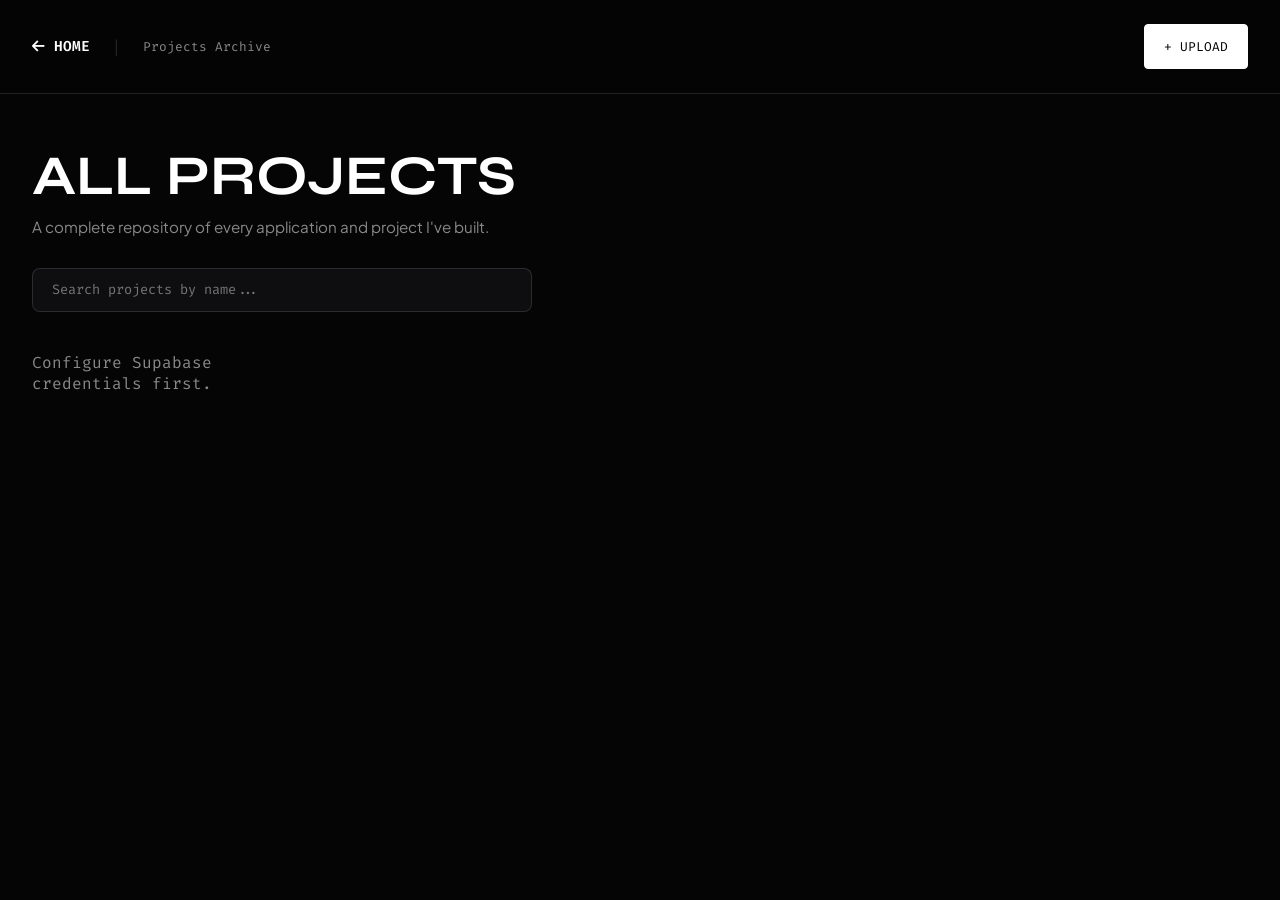
==== projects.html @ e2268939 "Fix Supabase initialization condition" ====
<!DOCTYPE html>
<html lang="en">

<head>
  <meta charset="UTF-8" />
  <meta http-equiv="Cache-Control" content="no-cache, no-store, must-revalidate" />
  <meta http-equiv="Pragma" content="no-cache" />
  <meta http-equiv="Expires" content="0" />
  <meta name="viewport" content="width=device-width, initial-scale=1.0" />
  <title>Projects Archive — Vedant Dhake</title>

  <link rel="preconnect" href="https://fonts.googleapis.com">
  <link rel="preconnect" href="https://fonts.gstatic.com" crossorigin>
  <link
    href="https://fonts.googleapis.com/css2?family=Fira+Code:wght@400;600&family=Plus+Jakarta+Sans:wght@300;400;500;700&family=Syne:wght@700;800&display=swap"
    rel="stylesheet">
  <link rel="stylesheet" href="https://cdnjs.cloudflare.com/ajax/libs/font-awesome/6.4.0/css/all.min.css" />

  <script src="https://cdn.jsdelivr.net/npm/@supabase/supabase-js@2"></script>

  <style>
    :root {
      --bg: #050505;
      --surface: #0e0e10;
      --surface-border: rgba(255, 255, 255, 0.12);
      --text: #ffffff;
      --text-muted: #888888;
      --font-display: 'Syne', sans-serif;
      --font-body: 'Plus Jakarta Sans', sans-serif;
      --font-mono: 'Fira Code', monospace;
    }

    * {
      margin: 0;
      padding: 0;
      box-sizing: border-box;
    }

    body {
      background: var(--bg);
      color: var(--text);
      font-family: var(--font-body);
    }

    header {
      padding: 1.5rem 2rem;
      display: flex;
      justify-content: space-between;
      align-items: center;
      border-bottom: 1px solid var(--surface-border);
      background: rgba(5, 5, 5, 0.9);
      backdrop-filter: blur(10px);
      position: sticky;
      top: 0;
      z-index: 100;
    }

    .logo {
      font-family: var(--font-mono);
      text-decoration: none;
      color: #fff;
      font-weight: 600;
      text-transform: uppercase;
      font-size: 0.9rem;
    }

    .projects-container {
      max-width: 1400px;
      margin: 0 auto;
      padding: 3rem 2rem;
    }

    .title-bar {
      margin-bottom: 2rem;
    }

    .title-bar h1 {
      font-family: var(--font-display);
      font-size: clamp(2rem, 5vw, 3.5rem);
      text-transform: uppercase;
      margin-bottom: 0.5rem;
    }

    .search-box {
      width: 100%;
      max-width: 500px;
      position: relative;
      margin-bottom: 2.5rem;
    }

    .search-box input {
      width: 100%;
      padding: 0.8rem 1.2rem;
      background: var(--surface);
      border: 1px solid var(--surface-border);
      border-radius: 8px;
      color: #fff;
      font-family: var(--font-mono);
      font-size: 0.85rem;
    }

    .search-box input:focus {
      outline: none;
      border-color: #fff;
    }

    .projects-grid {
      display: grid;
      grid-template-columns: repeat(auto-fill, minmax(280px, 1fr));
      gap: 1.5rem;
    }

    .project-card {
      background: var(--surface);
      border: 1px solid var(--surface-border);
      border-radius: 12px;
      padding: 1.8rem;
      display: flex;
      flex-direction: column;
      justify-content: space-between;
      min-height: 260px;
    }

    .project-title {
      font-family: var(--font-display);
      font-size: 1.4rem;
      margin-bottom: 0.8rem;
      text-transform: uppercase;
    }

    .project-desc {
      color: var(--text-muted);
      font-size: 0.9rem;
      line-height: 1.5;
      margin-bottom: 1.5rem;
    }

    .btn {
      padding: 0.8rem 1.2rem;
      font-family: var(--font-mono);
      font-size: 0.8rem;
      text-transform: uppercase;
      border-radius: 4px;
      cursor: pointer;
      text-decoration: none;
      display: inline-block;
      background: transparent;
      color: #fff;
      border: 1px solid var(--surface-border);
    }

    .btn-white {
      background: #fff;
      color: #000;
      border-color: #fff;
    }

    .modal-overlay {
      position: fixed;
      top: 0;
      left: 0;
      width: 100vw;
      height: 100vh;
      background: rgba(0, 0, 0, 0.9);
      backdrop-filter: blur(10px);
      display: none;
      justify-content: center;
      align-items: center;
      z-index: 5000;
      padding: 1rem;
    }

    .modal-box {
      background: #0a0a0c;
      border: 1px solid var(--surface-border);
      border-radius: 12px;
      width: 100%;
      max-width: 750px;
      padding: 1.8rem;
      position: relative;
      max-height: 90vh;
      overflow-y: auto;
    }

    .modal-close {
      position: absolute;
      top: 1rem;
      right: 1rem;
      background: none;
      border: none;
      color: var(--text-muted);
      font-size: 1.5rem;
      cursor: pointer;
    }

    .form-group {
      margin-bottom: 1rem;
    }

    .form-group label {
      display: block;
      font-family: var(--font-mono);
      font-size: 0.75rem;
      color: var(--text-muted);
      margin-bottom: 0.4rem;
      text-transform: uppercase;
    }

    .form-group input,
    .form-group textarea {
      width: 100%;
      padding: 0.8rem;
      background: var(--surface);
      border: 1px solid var(--surface-border);
      border-radius: 6px;
      color: #fff;
      font-family: var(--font-mono);
      font-size: 0.85rem;
    }

    @media (max-width: 768px) {
      header {
        flex-direction: column;
        gap: 1rem;
        align-items: flex-start;
      }
    }
  </style>
</head>

<body>

  <header>
    <div style="display: flex; align-items: center; gap: 1.5rem;">
      <a href="index.html" class="logo"><i class="fa-solid fa-arrow-left"></i> Home</a>
      <span style="color: var(--surface-border);">|</span>
      <span style="font-family: var(--font-mono); font-size: 0.8rem; color: var(--text-muted);">Projects Archive</span>
    </div>
    <button class="btn btn-white" onclick="openUploadModal()">+ Upload</button>
  </header>

  <main class="projects-container">
    <div class="title-bar">
      <h1>All Projects</h1>
      <p style="color: var(--text-muted); font-size: 0.95rem;">A complete repository of every application and project
        I've built.</p>
    </div>

    <div class="search-box">
      <input type="text" id="searchInput" placeholder="Search projects by name..." oninput="filterProjects()" />
    </div>

    <div class="projects-grid" id="projectsContainer"></div>
  </main>

  <div class="modal-overlay" id="uploadModal">
    <div class="modal-box">
      <button class="modal-close" onclick="closeModal('uploadModal')">&times;</button>
      <h3 style="font-family:var(--font-display); font-size:1.5rem; margin-bottom:1.2rem;">UPLOAD PROJECT</h3>
      <form onsubmit="handleUpload(event)">
        <div class="form-group"><label>Project Title</label><input type="text" id="pTitle" required
            placeholder="e.g. Portfolio v1" /></div>
        <div class="form-group"><label>Description</label><textarea id="pDesc" rows="3" required
            placeholder="Brief detail about what you built..."></textarea></div>
        <div class="form-group"><label>Upload Screenshot / Image File</label><input type="file" id="pImageFile"
            accept="image/*" required style="padding:0.6rem;" /></div>
        <div class="form-group"><label>Code Snippet</label><textarea id="pCode" rows="4" required
            placeholder="// Paste your project code here"></textarea></div>
        <button type="submit" class="btn btn-white" style="width:100%; justify-content:center;">Save to
          Portfolio</button>
      </form>
    </div>
  </div>

  <div class="modal-overlay" id="viewModal">
    <div class="modal-box">
      <button class="modal-close" onclick="closeModal('viewModal')">&times;</button>
      <h3 id="viewTitle" style="font-family:var(--font-display); font-size:1.5rem; margin-bottom:1.2rem;">PROJECT
        DETAILS</h3>

      <div style="display:flex; gap:0.8rem; border-bottom:1px solid var(--surface-border); margin-bottom:1.2rem;">
        <button class="btn" id="tabOutput" onclick="switchModalTab('output')">Project Preview</button>
        <button class="btn" id="tabCode" onclick="switchModalTab('code')">Source Code</button>
      </div>

      <div id="modalOutputContent">
        <div
          style="width:100%; max-height:400px; border:1px solid var(--surface-border); border-radius:8px; overflow:hidden; background:#000; display:flex; justify-content:center; align-items:center;">
          <img id="projectPreviewImage" src="" alt="Project Screenshot"
            style="width:100%; height:100%; object-fit:contain; max-height:400px;" />
        </div>
      </div>

      <div id="modalCodeContent" style="display:none;">
        <div
          style="background:#000; padding:1rem; border-radius:8px; font-family:var(--font-mono); color:#00ff66; white-space:pre-wrap; max-height:300px; overflow-y:auto; font-size:0.8rem;"
          id="terminalCodeSnippet"></div>
      </div>
    </div>
  </div>

  <script>
    const SUPABASE_URL = 'https://pcscuwbjndjclknskohi.supabase.co';
    const SUPABASE_ANON_KEY = 'eyJhbGciOiJIUzI1NiIsInR5cCI6IkpXVCJ9.eyJpc3MiOiJzdXBhYmFzZSIsInJlZiI6InBjc2N1d2JqbmRqY2xrbnNrb2hpIiwicm9sZSI6ImFub24iLCJpYXQiOjE3ODU0MDE4MDQsImV4cCI6MjEwMDk3NzgwNH0.3ubU4CAxiTkG9GzG_BWgW7Wbth0ZPBpmaDpO5r-rDrY';
    const ADMIN_PASSWORD = "DISHAVEDANT";

    let dbClient = null;
    if (typeof supabase !== 'undefined' && SUPABASE_URL !== '') {
      dbClient = supabase.createClient(SUPABASE_URL, SUPABASE_ANON_KEY);
    }

    window.currentProjects = [];

    document.addEventListener('DOMContentLoaded', fetchProjectsFromDatabase);

    async function fetchProjectsFromDatabase() {
      const container = document.getElementById('projectsContainer');
      if (!dbClient) {
        container.innerHTML = '<p style="color:var(--text-muted); font-family:var(--font-mono);">Configure Supabase credentials first.</p>';
        return;
      }

      const { data: projects, error } = await dbClient.from('projects').select('*').order('created_at', { ascending: false });

      if (error) {
        container.innerHTML = '<p style="color:red; font-family:var(--font-mono);">Failed to fetch projects.</p>';
        return;
      }

      window.currentProjects = projects || [];
      renderProjectsList(window.currentProjects);
    }

    function renderProjectsList(projects) {
      const container = document.getElementById('projectsContainer');
      container.innerHTML = '';

      if (projects.length === 0) {
        container.innerHTML = '<p style="color:var(--text-muted); font-family:var(--font-mono);">No matching projects found.</p>';
        return;
      }

      projects.forEach((p, index) => {
        const card = document.createElement('div');
        card.className = 'project-card';
        card.innerHTML = `
          <div>
            <div class="project-title">${p.title}</div>
            <div class="project-desc">${p.description}</div>
          </div>
          <button class="btn" onclick="openProjectByIndex(${index})">View Project</button>
        `;
        container.appendChild(card);
      });
    }

    function filterProjects() {
      const query = document.getElementById('searchInput').value.toLowerCase();
      const filtered = window.currentProjects.filter(p => p.title.toLowerCase().includes(query) || p.description.toLowerCase().includes(query));
      renderProjectsList(filtered);
    }

    function openProjectByIndex(index) {
      const project = window.currentProjects[index];
      if (!project) return;

      document.getElementById('viewTitle').innerText = project.title;
      document.getElementById('projectPreviewImage').src = project.image_url || project.demo_url || '';
      document.getElementById('terminalCodeSnippet').innerText = project.code_snippet || '// No code provided';

      switchModalTab('output');
      document.getElementById('viewModal').style.display = 'flex';
    }

    function openUploadModal() {
      const userPass = prompt("Enter Admin Password to Upload Projects:");
      if (userPass === ADMIN_PASSWORD) {
        document.getElementById('uploadModal').style.display = 'flex';
      } else if (userPass !== null) {
        alert("Unauthorized access! Incorrect password.");
      }
    }

    async function handleUpload(e) {
      e.preventDefault();
      if (!dbClient) return alert('Configure Supabase credentials first!');

      const title = document.getElementById('pTitle').value;
      const description = document.getElementById('pDesc').value;
      const fileInput = document.getElementById('pImageFile');
      const code_snippet = document.getElementById('pCode').value;

      if (!fileInput.files || fileInput.files.length === 0) return alert('Select an image file!');

      const file = fileInput.files[0];
      const fileName = `${Date.now()}-${file.name.replace(/\s+/g, '-')}`;

      try {
        const { error: uploadError } = await dbClient.storage.from('project-screenshots').upload(fileName, file);
        if (uploadError) return alert('Image upload failed: ' + uploadError.message);

        const { data: urlData } = dbClient.storage.from('project-screenshots').getPublicUrl(fileName);
        const imageUrl = urlData.publicUrl;

        const { error: dbError } = await dbClient.from('projects').insert([{ title, description, image_url: imageUrl, demo_url: imageUrl, code_snippet }]);

        if (dbError) {
          alert('Database error: ' + dbError.message);
        } else {
          alert('Project uploaded successfully!');
          closeModal('uploadModal');
          document.querySelector('#uploadModal form').reset();
          fetchProjectsFromDatabase();
        }
      } catch (err) {
        alert('Upload failed.');
      }
    }

    function closeModal(id) { document.getElementById(id).style.display = 'none'; }

    function switchModalTab(tab) {
      if (tab === 'output') {
        document.getElementById('modalOutputContent').style.display = 'block';
        document.getElementById('modalCodeContent').style.display = 'none';
      } else {
        document.getElementById('modalOutputContent').style.display = 'none';
        document.getElementById('modalCodeContent').style.display = 'block';
      }
    }
  </script>
</body>

</html>
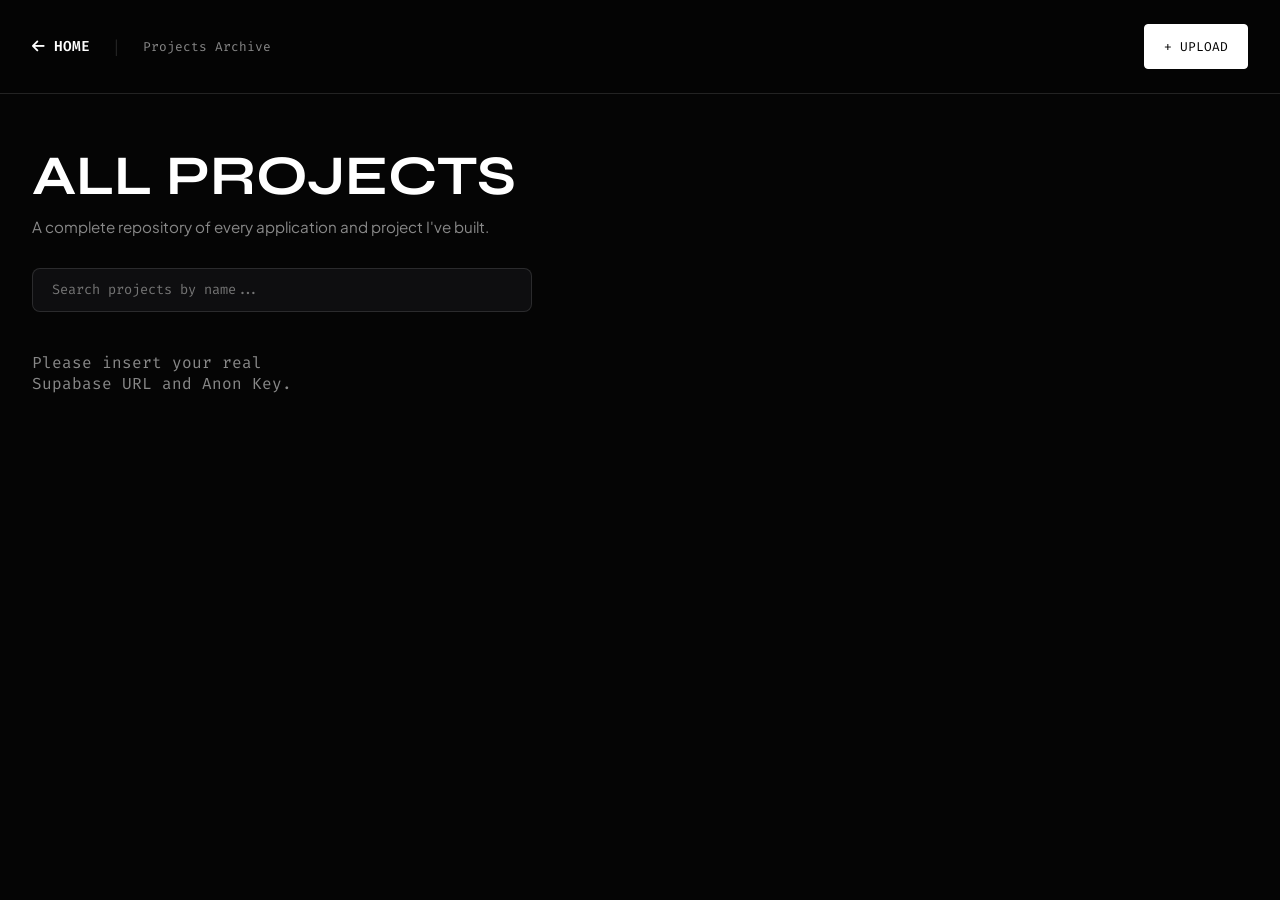
==== commit 31330aa2: "Fix mobile Supabase fetch headers and network retry" ====
--- a/projects.html
+++ b/projects.html
@@ -300,13 +300,22 @@
   </div>
 
   <script>
+    // SUPABASE CONFIGURATION
     const SUPABASE_URL = 'https://pcscuwbjndjclknskohi.supabase.co';
     const SUPABASE_ANON_KEY = 'eyJhbGciOiJIUzI1NiIsInR5cCI6IkpXVCJ9.eyJpc3MiOiJzdXBhYmFzZSIsInJlZiI6InBjc2N1d2JqbmRqY2xrbnNrb2hpIiwicm9sZSI6ImFub24iLCJpYXQiOjE3ODU0MDE4MDQsImV4cCI6MjEwMDk3NzgwNH0.3ubU4CAxiTkG9GzG_BWgW7Wbth0ZPBpmaDpO5r-rDrY';
     const ADMIN_PASSWORD = "DISHAVEDANT";
 
     let dbClient = null;
+
     if (typeof supabase !== 'undefined' && SUPABASE_URL !== '') {
-      dbClient = supabase.createClient(SUPABASE_URL, SUPABASE_ANON_KEY);
+      dbClient = supabase.createClient(SUPABASE_URL, SUPABASE_ANON_KEY, {
+        auth: { persistSession: false },
+        global: {
+          headers: {
+            'x-application-name': 'portfolio-web-app'
+          }
+        }
+      });
     }
 
     window.currentProjects = [];
@@ -315,20 +324,34 @@
 
     async function fetchProjectsFromDatabase() {
       const container = document.getElementById('projectsContainer');
+      if (!container) return;
+
       if (!dbClient) {
-        container.innerHTML = '<p style="color:var(--text-muted); font-family:var(--font-mono);">Configure Supabase credentials first.</p>';
+        container.innerHTML = '<p style="color:var(--text-muted); font-family:var(--font-mono);">Please insert your real Supabase URL and Anon Key.</p>';
         return;
       }
 
-      const { data: projects, error } = await dbClient.from('projects').select('*').order('created_at', { ascending: false });
-
-      if (error) {
-        container.innerHTML = '<p style="color:red; font-family:var(--font-mono);">Failed to fetch projects.</p>';
-        return;
-      }
-
-      window.currentProjects = projects || [];
-      renderProjectsList(window.currentProjects);
+      container.innerHTML = '<p style="color:var(--text-muted); font-family:var(--font-mono);">Loading projects...</p>';
+
+      try {
+        const { data: projects, error } = await dbClient
+          .from('projects')
+          .select('*')
+          .order('created_at', { ascending: false });
+
+        if (error) {
+          console.error("Supabase Error:", error);
+          container.innerHTML = `<p style="color:#ff4444; font-family:var(--font-mono);">Database Error: ${error.message}</p>`;
+          return;
+        }
+
+        window.currentProjects = projects || [];
+        renderProjectsList(window.currentProjects);
+
+      } catch (err) {
+        console.error("Network Catch Error:", err);
+        container.innerHTML = '<p style="color:#ff4444; font-family:var(--font-mono);">Mobile Network Error. Please refresh or turn off Data Saver/Private DNS.</p>';
+      }
     }
 
     function renderProjectsList(projects) {
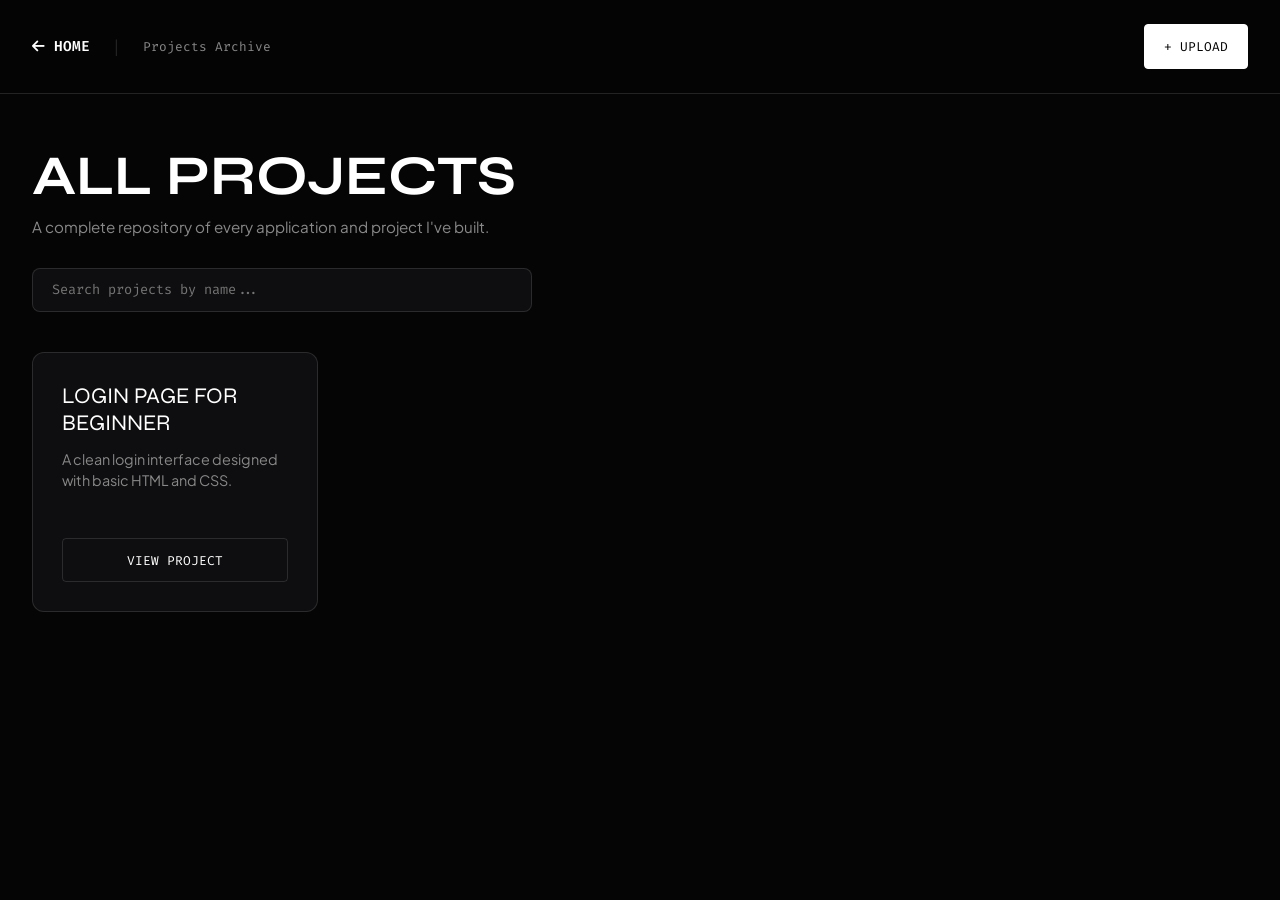
==== commit 4ac92761: "fix some issue of Supabase database" ====
--- a/projects.html
+++ b/projects.html
@@ -326,31 +326,30 @@
       const container = document.getElementById('projectsContainer');
       if (!container) return;
 
-      if (!dbClient) {
-        container.innerHTML = '<p style="color:var(--text-muted); font-family:var(--font-mono);">Please insert your real Supabase URL and Anon Key.</p>';
-        return;
-      }
-
-      container.innerHTML = '<p style="color:var(--text-muted); font-family:var(--font-mono);">Loading projects...</p>';
-
       try {
+        // 1. Try fetching from live Supabase DB
         const { data: projects, error } = await dbClient
           .from('projects')
           .select('*')
           .order('created_at', { ascending: false });
 
-        if (error) {
-          console.error("Supabase Error:", error);
-          container.innerHTML = `<p style="color:#ff4444; font-family:var(--font-mono);">Database Error: ${error.message}</p>`;
+        if (!error && projects && projects.length > 0) {
+          window.currentProjects = projects;
+          renderProjectsList(window.currentProjects);
           return;
         }
-
-        window.currentProjects = projects || [];
+      } catch (err) {
+        console.log("Supabase direct connection blocked on mobile, switching to local backup JSON...");
+      }
+
+      // 2. FALLBACK: Fetch from local GitHub Pages JSON (100% reliable on mobile)
+      try {
+        const res = await fetch('projects.json');
+        const localProjects = await res.json();
+        window.currentProjects = localProjects;
         renderProjectsList(window.currentProjects);
-
-      } catch (err) {
-        console.error("Network Catch Error:", err);
-        container.innerHTML = '<p style="color:#ff4444; font-family:var(--font-mono);">Mobile Network Error. Please refresh or turn off Data Saver/Private DNS.</p>';
+      } catch (jsonErr) {
+        container.innerHTML = '<p style="color:#ff4444;">Failed to load projects.</p>';
       }
     }
 
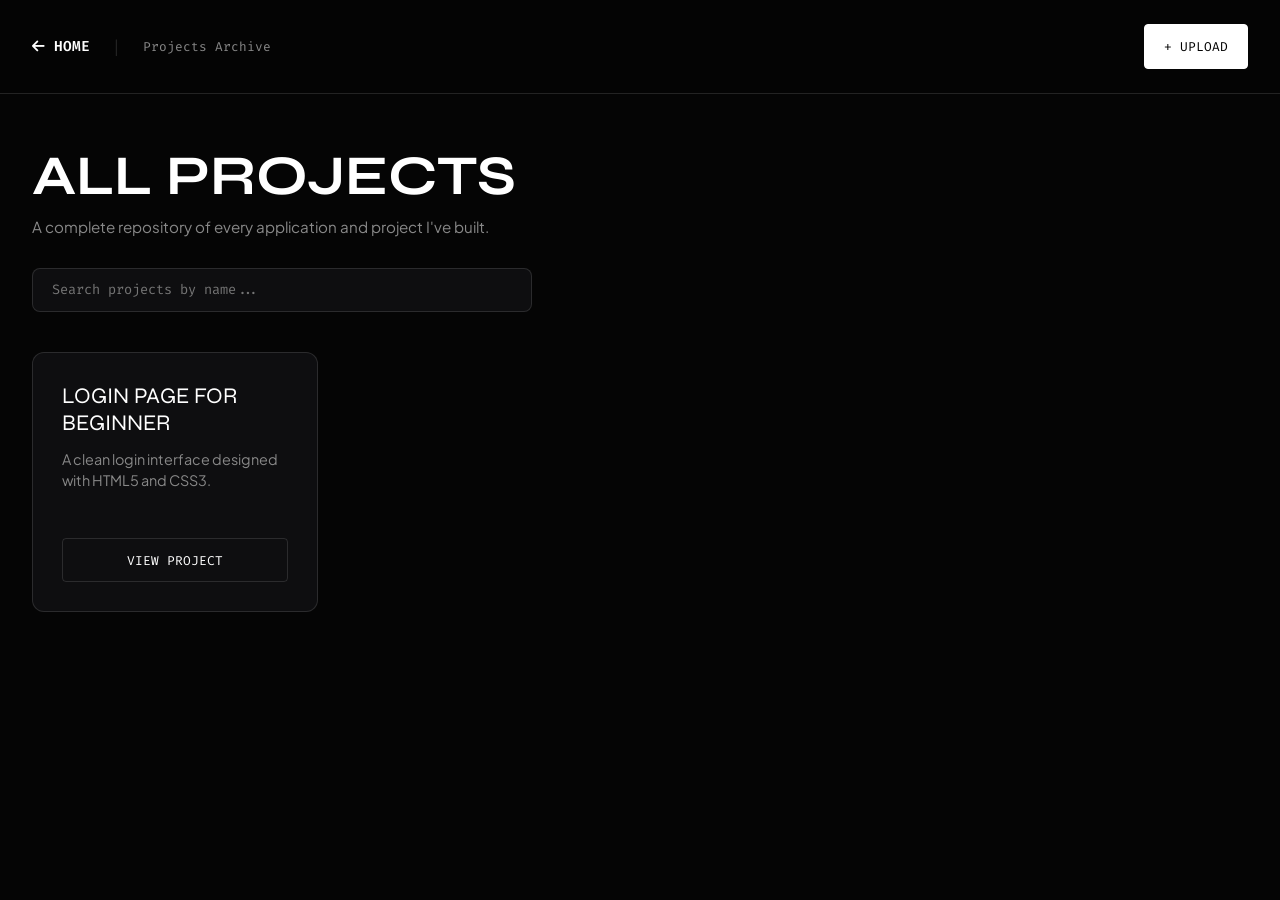
==== commit 16b7f84b: "Add smart mobile fallback system" ====
--- a/projects.html
+++ b/projects.html
@@ -8,7 +8,7 @@
   <meta http-equiv="Expires" content="0" />
   <meta name="viewport" content="width=device-width, initial-scale=1.0" />
   <title>Projects Archive — Vedant Dhake</title>
-
+  <script src="projects-data.js"></script>
   <link rel="preconnect" href="https://fonts.googleapis.com">
   <link rel="preconnect" href="https://fonts.gstatic.com" crossorigin>
   <link
@@ -326,30 +326,32 @@
       const container = document.getElementById('projectsContainer');
       if (!container) return;
 
-      try {
-        // 1. Try fetching from live Supabase DB
-        const { data: projects, error } = await dbClient
-          .from('projects')
-          .select('*')
-          .order('created_at', { ascending: false });
-
-        if (!error && projects && projects.length > 0) {
-          window.currentProjects = projects;
-          renderProjectsList(window.currentProjects);
-          return;
+      container.innerHTML = '<p style="color:var(--text-muted); font-family:var(--font-mono);">Loading projects...</p>';
+
+      // 1. TRY SUPABASE FIRST (Works on PC)
+      if (dbClient) {
+        try {
+          const { data: projects, error } = await dbClient
+            .from('projects')
+            .select('*')
+            .order('created_at', { ascending: false });
+
+          if (!error && projects && projects.length > 0) {
+            window.currentProjects = projects;
+            renderProjectsList(window.currentProjects);
+            return; // Successfully loaded from Supabase!
+          }
+        } catch (err) {
+          console.log("Mobile carrier blocked Supabase API. Switching to automatic local backup...");
         }
-      } catch (err) {
-        console.log("Supabase direct connection blocked on mobile, switching to local backup JSON...");
-      }
-
-      // 2. FALLBACK: Fetch from local GitHub Pages JSON (100% reliable on mobile)
-      try {
-        const res = await fetch('projects.json');
-        const localProjects = await res.json();
-        window.currentProjects = localProjects;
+      }
+
+      // 2. AUTOMATIC FALLBACK FOR MOBILE (Loads local backup with ZERO network errors)
+      if (window.localProjectsBackup && window.localProjectsBackup.length > 0) {
+        window.currentProjects = window.localProjectsBackup;
         renderProjectsList(window.currentProjects);
-      } catch (jsonErr) {
-        container.innerHTML = '<p style="color:#ff4444;">Failed to load projects.</p>';
+      } else {
+        container.innerHTML = '<p style="color:var(--text-muted); font-family:var(--font-mono);">No projects available.</p>';
       }
     }
 
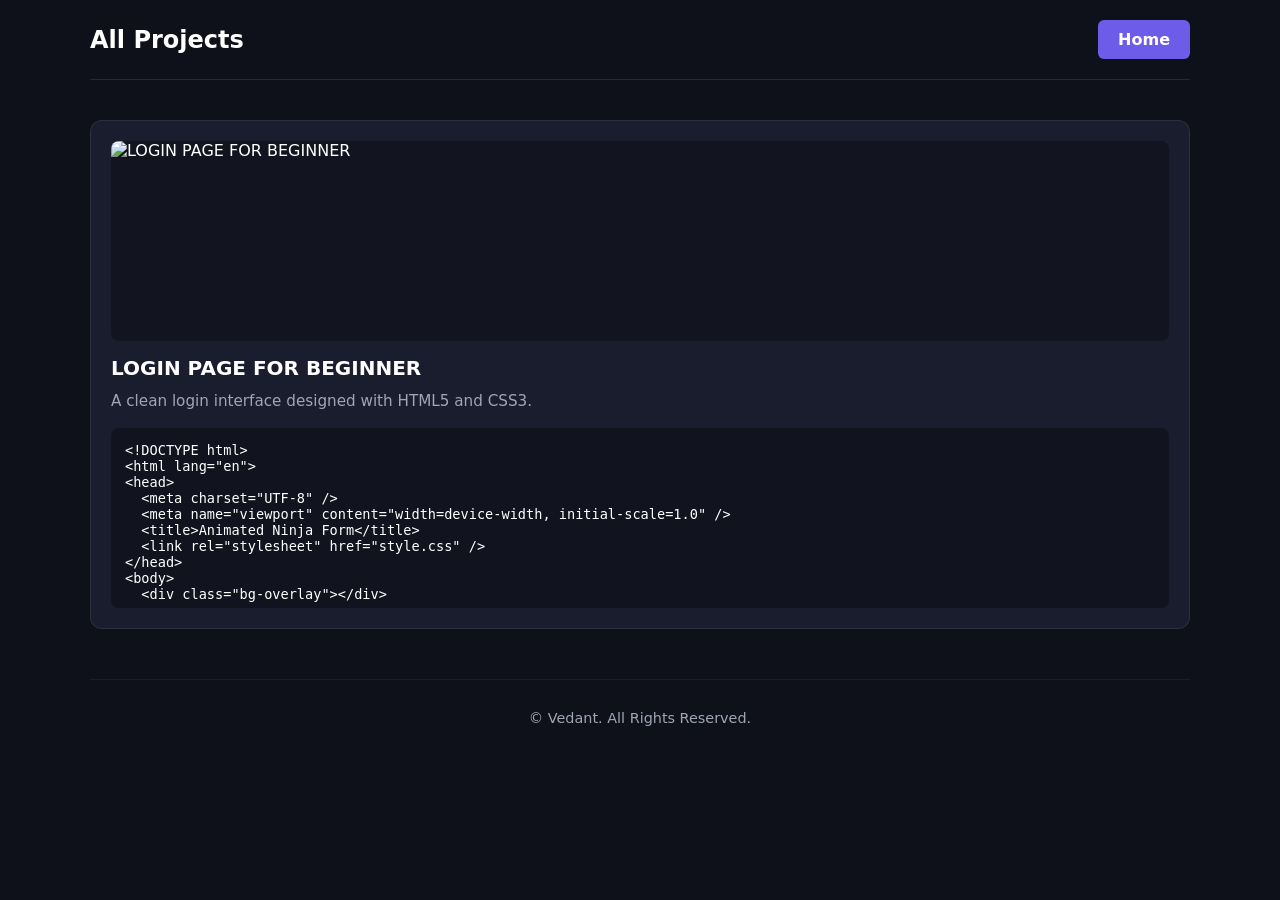
==== commit 41694f25: "major update in code" ====
--- a/projects.html
+++ b/projects.html
@@ -3,227 +3,120 @@
 
 <head>
   <meta charset="UTF-8" />
-  <meta http-equiv="Cache-Control" content="no-cache, no-store, must-revalidate" />
-  <meta http-equiv="Pragma" content="no-cache" />
-  <meta http-equiv="Expires" content="0" />
   <meta name="viewport" content="width=device-width, initial-scale=1.0" />
-  <title>Projects Archive — Vedant Dhake</title>
+  <title>Vedant | All Projects</title>
+
+  <script src="https://cdn.jsdelivr.net/npm/@supabase/supabase-js@2"></script>
+
   <script src="projects-data.js"></script>
-  <link rel="preconnect" href="https://fonts.googleapis.com">
-  <link rel="preconnect" href="https://fonts.gstatic.com" crossorigin>
-  <link
-    href="https://fonts.googleapis.com/css2?family=Fira+Code:wght@400;600&family=Plus+Jakarta+Sans:wght@300;400;500;700&family=Syne:wght@700;800&display=swap"
-    rel="stylesheet">
-  <link rel="stylesheet" href="https://cdnjs.cloudflare.com/ajax/libs/font-awesome/6.4.0/css/all.min.css" />
-
-  <script src="https://cdn.jsdelivr.net/npm/@supabase/supabase-js@2"></script>
 
   <style>
     :root {
-      --bg: #050505;
-      --surface: #0e0e10;
-      --surface-border: rgba(255, 255, 255, 0.12);
+      --bg-color: #0f111a;
+      --card-bg: #1a1d2d;
+      --accent: #6c5ce7;
       --text: #ffffff;
-      --text-muted: #888888;
-      --font-display: 'Syne', sans-serif;
-      --font-body: 'Plus Jakarta Sans', sans-serif;
+      --text-muted: #a0a5b5;
       --font-mono: 'Fira Code', monospace;
     }
 
     * {
+      box-sizing: border-box;
       margin: 0;
       padding: 0;
-      box-sizing: border-box;
     }
 
     body {
-      background: var(--bg);
+      background-color: var(--bg-color);
       color: var(--text);
-      font-family: var(--font-body);
+      font-family: system-ui, -apple-system, sans-serif;
+      padding: 20px;
+      user-select: none;
     }
 
     header {
-      padding: 1.5rem 2rem;
       display: flex;
       justify-content: space-between;
       align-items: center;
-      border-bottom: 1px solid var(--surface-border);
-      background: rgba(5, 5, 5, 0.9);
-      backdrop-filter: blur(10px);
-      position: sticky;
-      top: 0;
-      z-index: 100;
-    }
-
-    .logo {
-      font-family: var(--font-mono);
+      max-width: 1100px;
+      margin: 0 auto 40px auto;
+      border-bottom: 1px solid rgba(255, 255, 255, 0.1);
+      padding-bottom: 20px;
+    }
+
+    .brand-title {
+      font-size: 1.5rem;
+      font-weight: 700;
+    }
+
+    .btn {
+      background: var(--accent);
+      color: #fff;
+      border: none;
+      padding: 10px 20px;
+      border-radius: 6px;
+      cursor: pointer;
       text-decoration: none;
-      color: #fff;
       font-weight: 600;
-      text-transform: uppercase;
-      font-size: 0.9rem;
-    }
-
-    .projects-container {
-      max-width: 1400px;
-      margin: 0 auto;
-      padding: 3rem 2rem;
-    }
-
-    .title-bar {
-      margin-bottom: 2rem;
-    }
-
-    .title-bar h1 {
-      font-family: var(--font-display);
-      font-size: clamp(2rem, 5vw, 3.5rem);
-      text-transform: uppercase;
-      margin-bottom: 0.5rem;
-    }
-
-    .search-box {
-      width: 100%;
-      max-width: 500px;
-      position: relative;
-      margin-bottom: 2.5rem;
-    }
-
-    .search-box input {
-      width: 100%;
-      padding: 0.8rem 1.2rem;
-      background: var(--surface);
-      border: 1px solid var(--surface-border);
-      border-radius: 8px;
-      color: #fff;
-      font-family: var(--font-mono);
-      font-size: 0.85rem;
-    }
-
-    .search-box input:focus {
-      outline: none;
-      border-color: #fff;
     }
 
     .projects-grid {
       display: grid;
-      grid-template-columns: repeat(auto-fill, minmax(280px, 1fr));
-      gap: 1.5rem;
+      grid-template-columns: repeat(auto-fit, minmax(320px, 1fr));
+      gap: 25px;
+      max-width: 1100px;
+      margin: 0 auto 50px auto;
     }
 
     .project-card {
-      background: var(--surface);
-      border: 1px solid var(--surface-border);
+      background: var(--card-bg);
       border-radius: 12px;
-      padding: 1.8rem;
+      padding: 20px;
+      border: 1px solid rgba(255, 255, 255, 0.08);
       display: flex;
       flex-direction: column;
-      justify-content: space-between;
-      min-height: 260px;
+    }
+
+    .project-img {
+      width: 100%;
+      height: 200px;
+      object-fit: cover;
+      border-radius: 8px;
+      margin-bottom: 15px;
+      background-color: #121420;
     }
 
     .project-title {
-      font-family: var(--font-display);
-      font-size: 1.4rem;
-      margin-bottom: 0.8rem;
-      text-transform: uppercase;
+      font-size: 1.25rem;
+      margin-bottom: 10px;
     }
 
     .project-desc {
       color: var(--text-muted);
+      font-size: 0.95rem;
+      line-height: 1.5;
+      margin-bottom: 15px;
+      flex-grow: 1;
+    }
+
+    pre {
+      background: #11131f;
+      padding: 14px;
+      border-radius: 8px;
+      overflow-x: auto;
+      font-size: 0.85rem;
+      max-height: 180px;
+      font-family: var(--font-mono);
+    }
+
+    footer {
+      text-align: center;
+      padding: 30px;
+      color: var(--text-muted);
       font-size: 0.9rem;
-      line-height: 1.5;
-      margin-bottom: 1.5rem;
-    }
-
-    .btn {
-      padding: 0.8rem 1.2rem;
-      font-family: var(--font-mono);
-      font-size: 0.8rem;
-      text-transform: uppercase;
-      border-radius: 4px;
-      cursor: pointer;
-      text-decoration: none;
-      display: inline-block;
-      background: transparent;
-      color: #fff;
-      border: 1px solid var(--surface-border);
-    }
-
-    .btn-white {
-      background: #fff;
-      color: #000;
-      border-color: #fff;
-    }
-
-    .modal-overlay {
-      position: fixed;
-      top: 0;
-      left: 0;
-      width: 100vw;
-      height: 100vh;
-      background: rgba(0, 0, 0, 0.9);
-      backdrop-filter: blur(10px);
-      display: none;
-      justify-content: center;
-      align-items: center;
-      z-index: 5000;
-      padding: 1rem;
-    }
-
-    .modal-box {
-      background: #0a0a0c;
-      border: 1px solid var(--surface-border);
-      border-radius: 12px;
-      width: 100%;
-      max-width: 750px;
-      padding: 1.8rem;
-      position: relative;
-      max-height: 90vh;
-      overflow-y: auto;
-    }
-
-    .modal-close {
-      position: absolute;
-      top: 1rem;
-      right: 1rem;
-      background: none;
-      border: none;
-      color: var(--text-muted);
-      font-size: 1.5rem;
-      cursor: pointer;
-    }
-
-    .form-group {
-      margin-bottom: 1rem;
-    }
-
-    .form-group label {
-      display: block;
-      font-family: var(--font-mono);
-      font-size: 0.75rem;
-      color: var(--text-muted);
-      margin-bottom: 0.4rem;
-      text-transform: uppercase;
-    }
-
-    .form-group input,
-    .form-group textarea {
-      width: 100%;
-      padding: 0.8rem;
-      background: var(--surface);
-      border: 1px solid var(--surface-border);
-      border-radius: 6px;
-      color: #fff;
-      font-family: var(--font-mono);
-      font-size: 0.85rem;
-    }
-
-    @media (max-width: 768px) {
-      header {
-        flex-direction: column;
-        gap: 1rem;
-        align-items: flex-start;
-      }
+      border-top: 1px solid rgba(255, 255, 255, 0.05);
+      max-width: 1100px;
+      margin: 0 auto;
     }
   </style>
 </head>
@@ -231,104 +124,36 @@
 <body>
 
   <header>
-    <div style="display: flex; align-items: center; gap: 1.5rem;">
-      <a href="index.html" class="logo"><i class="fa-solid fa-arrow-left"></i> Home</a>
-      <span style="color: var(--surface-border);">|</span>
-      <span style="font-family: var(--font-mono); font-size: 0.8rem; color: var(--text-muted);">Projects Archive</span>
+    <div class="brand-title">All Projects</div>
+    <a href="index.html" class="btn">Home</a>
+  </header>
+
+  <main>
+    <div id="projectsContainer" class="projects-grid">
+      <p style="color:var(--text-muted);">Loading projects...</p>
     </div>
-    <button class="btn btn-white" onclick="openUploadModal()">+ Upload</button>
-  </header>
-
-  <main class="projects-container">
-    <div class="title-bar">
-      <h1>All Projects</h1>
-      <p style="color: var(--text-muted); font-size: 0.95rem;">A complete repository of every application and project
-        I've built.</p>
-    </div>
-
-    <div class="search-box">
-      <input type="text" id="searchInput" placeholder="Search projects by name..." oninput="filterProjects()" />
-    </div>
-
-    <div class="projects-grid" id="projectsContainer"></div>
   </main>
 
-  <div class="modal-overlay" id="uploadModal">
-    <div class="modal-box">
-      <button class="modal-close" onclick="closeModal('uploadModal')">&times;</button>
-      <h3 style="font-family:var(--font-display); font-size:1.5rem; margin-bottom:1.2rem;">UPLOAD PROJECT</h3>
-      <form onsubmit="handleUpload(event)">
-        <div class="form-group"><label>Project Title</label><input type="text" id="pTitle" required
-            placeholder="e.g. Portfolio v1" /></div>
-        <div class="form-group"><label>Description</label><textarea id="pDesc" rows="3" required
-            placeholder="Brief detail about what you built..."></textarea></div>
-        <div class="form-group"><label>Upload Screenshot / Image File</label><input type="file" id="pImageFile"
-            accept="image/*" required style="padding:0.6rem;" /></div>
-        <div class="form-group"><label>Code Snippet</label><textarea id="pCode" rows="4" required
-            placeholder="// Paste your project code here"></textarea></div>
-        <button type="submit" class="btn btn-white" style="width:100%; justify-content:center;">Save to
-          Portfolio</button>
-      </form>
-    </div>
-  </div>
-
-  <div class="modal-overlay" id="viewModal">
-    <div class="modal-box">
-      <button class="modal-close" onclick="closeModal('viewModal')">&times;</button>
-      <h3 id="viewTitle" style="font-family:var(--font-display); font-size:1.5rem; margin-bottom:1.2rem;">PROJECT
-        DETAILS</h3>
-
-      <div style="display:flex; gap:0.8rem; border-bottom:1px solid var(--surface-border); margin-bottom:1.2rem;">
-        <button class="btn" id="tabOutput" onclick="switchModalTab('output')">Project Preview</button>
-        <button class="btn" id="tabCode" onclick="switchModalTab('code')">Source Code</button>
-      </div>
-
-      <div id="modalOutputContent">
-        <div
-          style="width:100%; max-height:400px; border:1px solid var(--surface-border); border-radius:8px; overflow:hidden; background:#000; display:flex; justify-content:center; align-items:center;">
-          <img id="projectPreviewImage" src="" alt="Project Screenshot"
-            style="width:100%; height:100%; object-fit:contain; max-height:400px;" />
-        </div>
-      </div>
-
-      <div id="modalCodeContent" style="display:none;">
-        <div
-          style="background:#000; padding:1rem; border-radius:8px; font-family:var(--font-mono); color:#00ff66; white-space:pre-wrap; max-height:300px; overflow-y:auto; font-size:0.8rem;"
-          id="terminalCodeSnippet"></div>
-      </div>
-    </div>
-  </div>
+  <footer>
+    &copy; Vedant. All Rights Reserved.
+  </footer>
 
   <script>
-    // SUPABASE CONFIGURATION
     const SUPABASE_URL = 'https://pcscuwbjndjclknskohi.supabase.co';
     const SUPABASE_ANON_KEY = 'eyJhbGciOiJIUzI1NiIsInR5cCI6IkpXVCJ9.eyJpc3MiOiJzdXBhYmFzZSIsInJlZiI6InBjc2N1d2JqbmRqY2xrbnNrb2hpIiwicm9sZSI6ImFub24iLCJpYXQiOjE3ODU0MDE4MDQsImV4cCI6MjEwMDk3NzgwNH0.3ubU4CAxiTkG9GzG_BWgW7Wbth0ZPBpmaDpO5r-rDrY';
-    const ADMIN_PASSWORD = "DISHAVEDANT";
 
     let dbClient = null;
-
     if (typeof supabase !== 'undefined' && SUPABASE_URL !== '') {
       dbClient = supabase.createClient(SUPABASE_URL, SUPABASE_ANON_KEY, {
         auth: { persistSession: false },
-        global: {
-          headers: {
-            'x-application-name': 'portfolio-web-app'
-          }
-        }
+        global: { headers: { 'x-application-name': 'portfolio-web-app' } }
       });
     }
-
-    window.currentProjects = [];
-
-    document.addEventListener('DOMContentLoaded', fetchProjectsFromDatabase);
 
     async function fetchProjectsFromDatabase() {
       const container = document.getElementById('projectsContainer');
       if (!container) return;
 
-      container.innerHTML = '<p style="color:var(--text-muted); font-family:var(--font-mono);">Loading projects...</p>';
-
-      // 1. TRY SUPABASE FIRST (Works on PC)
       if (dbClient) {
         try {
           const { data: projects, error } = await dbClient
@@ -337,21 +162,18 @@
             .order('created_at', { ascending: false });
 
           if (!error && projects && projects.length > 0) {
-            window.currentProjects = projects;
-            renderProjectsList(window.currentProjects);
-            return; // Successfully loaded from Supabase!
+            renderProjectsList(projects);
+            return;
           }
         } catch (err) {
-          console.log("Mobile carrier blocked Supabase API. Switching to automatic local backup...");
+          console.log("Mobile carrier blocked Supabase API. Utilizing local backup...");
         }
       }
 
-      // 2. AUTOMATIC FALLBACK FOR MOBILE (Loads local backup with ZERO network errors)
       if (window.localProjectsBackup && window.localProjectsBackup.length > 0) {
-        window.currentProjects = window.localProjectsBackup;
-        renderProjectsList(window.currentProjects);
+        renderProjectsList(window.localProjectsBackup);
       } else {
-        container.innerHTML = '<p style="color:var(--text-muted); font-family:var(--font-mono);">No projects available.</p>';
+        container.innerHTML = '<p style="color:var(--text-muted);">No projects available.</p>';
       }
     }
 
@@ -359,99 +181,51 @@
       const container = document.getElementById('projectsContainer');
       container.innerHTML = '';
 
-      if (projects.length === 0) {
-        container.innerHTML = '<p style="color:var(--text-muted); font-family:var(--font-mono);">No matching projects found.</p>';
-        return;
-      }
-
-      projects.forEach((p, index) => {
+      projects.forEach(project => {
         const card = document.createElement('div');
         card.className = 'project-card';
+
+        const imgUrl = project.image_url || './bg-img.jpg';
+
         card.innerHTML = `
-          <div>
-            <div class="project-title">${p.title}</div>
-            <div class="project-desc">${p.description}</div>
-          </div>
-          <button class="btn" onclick="openProjectByIndex(${index})">View Project</button>
+          <img 
+            src="${imgUrl}" 
+            alt="${project.title}" 
+            class="project-img" 
+            onerror="this.onerror=null; this.src='https://placehold.co/600x400/1e1e2e/ffffff?text=Project+Preview';" 
+          />
+          <h3 class="project-title">${project.title}</h3>
+          <p class="project-desc">${project.description || ''}</p>
+          ${project.code_snippet ? `<pre><code>${escapeHtml(project.code_snippet)}</code></pre>` : ''}
         `;
+
         container.appendChild(card);
       });
     }
 
-    function filterProjects() {
-      const query = document.getElementById('searchInput').value.toLowerCase();
-      const filtered = window.currentProjects.filter(p => p.title.toLowerCase().includes(query) || p.description.toLowerCase().includes(query));
-      renderProjectsList(filtered);
-    }
-
-    function openProjectByIndex(index) {
-      const project = window.currentProjects[index];
-      if (!project) return;
-
-      document.getElementById('viewTitle').innerText = project.title;
-      document.getElementById('projectPreviewImage').src = project.image_url || project.demo_url || '';
-      document.getElementById('terminalCodeSnippet').innerText = project.code_snippet || '// No code provided';
-
-      switchModalTab('output');
-      document.getElementById('viewModal').style.display = 'flex';
-    }
-
-    function openUploadModal() {
-      const userPass = prompt("Enter Admin Password to Upload Projects:");
-      if (userPass === ADMIN_PASSWORD) {
-        document.getElementById('uploadModal').style.display = 'flex';
-      } else if (userPass !== null) {
-        alert("Unauthorized access! Incorrect password.");
+    function escapeHtml(text) {
+      return text
+        .replace(/&/g, "&amp;")
+        .replace(/</g, "&lt;")
+        .replace(/>/g, "&gt;")
+        .replace(/"/g, "&quot;")
+        .replace(/'/g, "&#039;");
+    }
+
+    // Security Inspection Blocker
+    document.addEventListener('contextmenu', (e) => e.preventDefault());
+    document.addEventListener('keydown', (e) => {
+      if (
+        e.key === 'F12' ||
+        (e.ctrlKey && e.shiftKey && (e.key === 'I' || e.key === 'j' || e.key === 'J' || e.key === 'i')) ||
+        (e.ctrlKey && (e.key === 'u' || e.key === 'U' || e.key === 's' || e.key === 'S'))
+      ) {
+        e.preventDefault();
+        return false;
       }
-    }
-
-    async function handleUpload(e) {
-      e.preventDefault();
-      if (!dbClient) return alert('Configure Supabase credentials first!');
-
-      const title = document.getElementById('pTitle').value;
-      const description = document.getElementById('pDesc').value;
-      const fileInput = document.getElementById('pImageFile');
-      const code_snippet = document.getElementById('pCode').value;
-
-      if (!fileInput.files || fileInput.files.length === 0) return alert('Select an image file!');
-
-      const file = fileInput.files[0];
-      const fileName = `${Date.now()}-${file.name.replace(/\s+/g, '-')}`;
-
-      try {
-        const { error: uploadError } = await dbClient.storage.from('project-screenshots').upload(fileName, file);
-        if (uploadError) return alert('Image upload failed: ' + uploadError.message);
-
-        const { data: urlData } = dbClient.storage.from('project-screenshots').getPublicUrl(fileName);
-        const imageUrl = urlData.publicUrl;
-
-        const { error: dbError } = await dbClient.from('projects').insert([{ title, description, image_url: imageUrl, demo_url: imageUrl, code_snippet }]);
-
-        if (dbError) {
-          alert('Database error: ' + dbError.message);
-        } else {
-          alert('Project uploaded successfully!');
-          closeModal('uploadModal');
-          document.querySelector('#uploadModal form').reset();
-          fetchProjectsFromDatabase();
-        }
-      } catch (err) {
-        alert('Upload failed.');
-      }
-    }
-
-    function closeModal(id) { document.getElementById(id).style.display = 'none'; }
-
-    function switchModalTab(tab) {
-      if (tab === 'output') {
-        document.getElementById('modalOutputContent').style.display = 'block';
-        document.getElementById('modalCodeContent').style.display = 'none';
-      } else {
-        document.getElementById('modalOutputContent').style.display = 'none';
-        document.getElementById('modalCodeContent').style.display = 'block';
-      }
-    }
+    });
+
+    window.addEventListener('DOMContentLoaded', fetchProjectsFromDatabase);
   </script>
 </body>
 
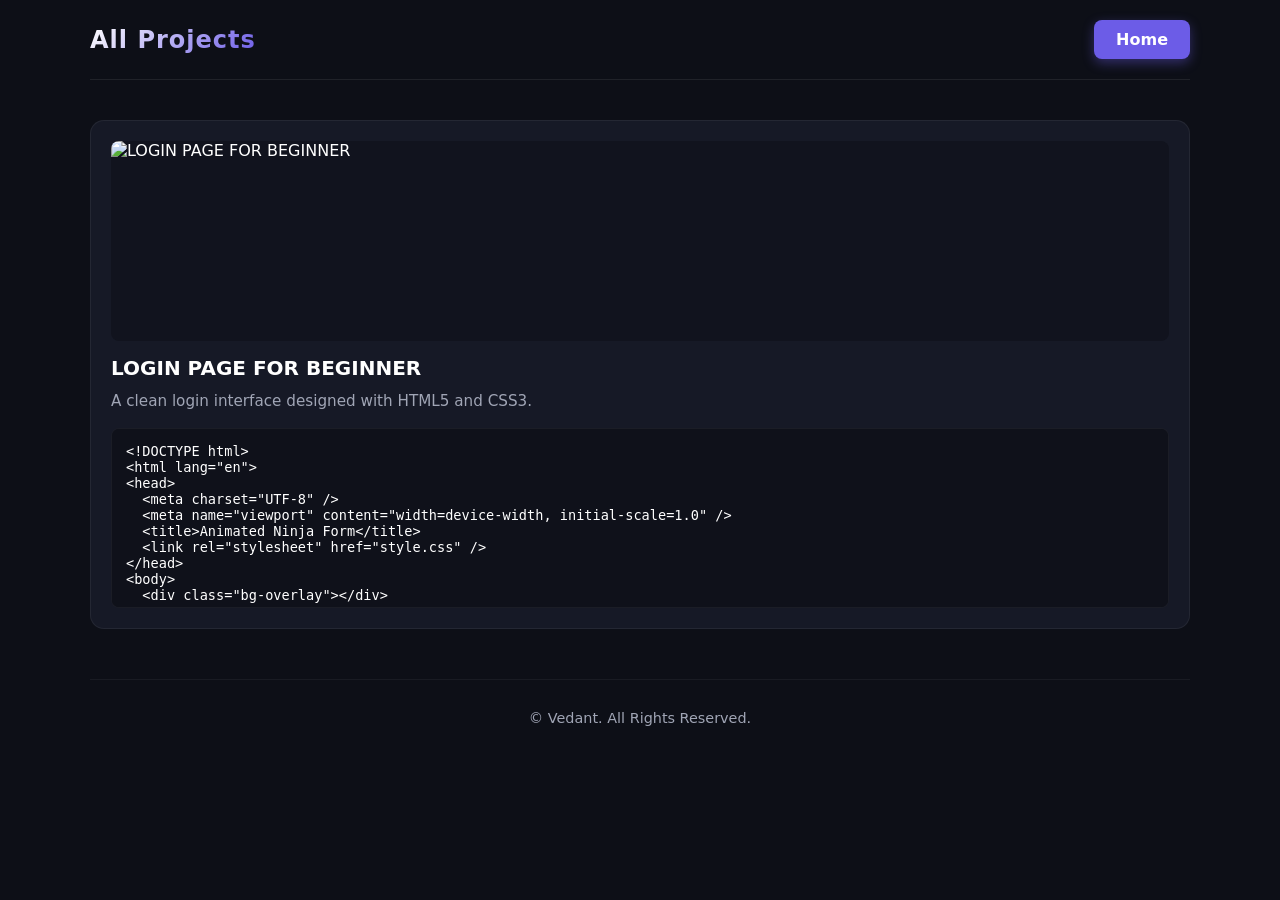
==== commit a99ecf4c: "Deploy complete animated UI with security locks and mobile fallback" ====
--- a/projects.html
+++ b/projects.html
@@ -1,20 +1,20 @@
 <!DOCTYPE html>
 <html lang="en">
-
 <head>
   <meta charset="UTF-8" />
   <meta name="viewport" content="width=device-width, initial-scale=1.0" />
   <title>Vedant | All Projects</title>
-
+  
   <script src="https://cdn.jsdelivr.net/npm/@supabase/supabase-js@2"></script>
-
+  
   <script src="projects-data.js"></script>
 
   <style>
     :root {
-      --bg-color: #0f111a;
-      --card-bg: #1a1d2d;
+      --bg-color: #0d0f17;
+      --card-bg: #161926;
       --accent: #6c5ce7;
+      --accent-glow: rgba(108, 92, 231, 0.4);
       --text: #ffffff;
       --text-muted: #a0a5b5;
       --font-mono: 'Fira Code', monospace;
@@ -32,6 +32,8 @@
       font-family: system-ui, -apple-system, sans-serif;
       padding: 20px;
       user-select: none;
+      -webkit-user-select: none;
+      -ms-user-select: none;
     }
 
     header {
@@ -40,24 +42,36 @@
       align-items: center;
       max-width: 1100px;
       margin: 0 auto 40px auto;
-      border-bottom: 1px solid rgba(255, 255, 255, 0.1);
+      border-bottom: 1px solid rgba(255,255,255,0.08);
       padding-bottom: 20px;
+      animation: fadeInDown 0.8s ease-out;
     }
 
     .brand-title {
       font-size: 1.5rem;
       font-weight: 700;
+      letter-spacing: 1px;
+      background: linear-gradient(135deg, #fff 0%, var(--accent) 100%);
+      -webkit-background-clip: text;
+      -webkit-text-fill-color: transparent;
     }
 
     .btn {
       background: var(--accent);
       color: #fff;
       border: none;
-      padding: 10px 20px;
-      border-radius: 6px;
+      padding: 10px 22px;
+      border-radius: 8px;
       cursor: pointer;
       text-decoration: none;
       font-weight: 600;
+      transition: all 0.3s cubic-bezier(0.25, 0.8, 0.25, 1);
+      box-shadow: 0 4px 12px var(--accent-glow);
+    }
+
+    .btn:hover {
+      transform: translateY(-2px);
+      box-shadow: 0 6px 18px var(--accent-glow);
     }
 
     .projects-grid {
@@ -70,11 +84,19 @@
 
     .project-card {
       background: var(--card-bg);
-      border-radius: 12px;
+      border-radius: 14px;
       padding: 20px;
-      border: 1px solid rgba(255, 255, 255, 0.08);
+      border: 1px solid rgba(255,255,255,0.06);
       display: flex;
       flex-direction: column;
+      transition: all 0.3s cubic-bezier(0.25, 0.8, 0.25, 1);
+      animation: fadeInUp 0.8s ease-out;
+    }
+
+    .project-card:hover {
+      transform: translateY(-6px);
+      border-color: var(--accent);
+      box-shadow: 0 10px 25px rgba(0, 0, 0, 0.5), 0 0 15px var(--accent-glow);
     }
 
     .project-img {
@@ -83,12 +105,18 @@
       object-fit: cover;
       border-radius: 8px;
       margin-bottom: 15px;
-      background-color: #121420;
+      background-color: #11131e;
+      transition: transform 0.3s ease;
+    }
+
+    .project-card:hover .project-img {
+      transform: scale(1.02);
     }
 
     .project-title {
       font-size: 1.25rem;
       margin-bottom: 10px;
+      color: #fff;
     }
 
     .project-desc {
@@ -100,12 +128,13 @@
     }
 
     pre {
-      background: #11131f;
+      background: #0f111a;
       padding: 14px;
       border-radius: 8px;
       overflow-x: auto;
       font-size: 0.85rem;
       max-height: 180px;
+      border: 1px solid rgba(255,255,255,0.05);
       font-family: var(--font-mono);
     }
 
@@ -114,13 +143,22 @@
       padding: 30px;
       color: var(--text-muted);
       font-size: 0.9rem;
-      border-top: 1px solid rgba(255, 255, 255, 0.05);
+      border-top: 1px solid rgba(255,255,255,0.05);
       max-width: 1100px;
       margin: 0 auto;
     }
+
+    @keyframes fadeInDown {
+      from { opacity: 0; transform: translateY(-20px); }
+      to { opacity: 1; transform: translateY(0); }
+    }
+
+    @keyframes fadeInUp {
+      from { opacity: 0; transform: translateY(20px); }
+      to { opacity: 1; transform: translateY(0); }
+    }
   </style>
 </head>
-
 <body>
 
   <header>
@@ -192,7 +230,7 @@
             src="${imgUrl}" 
             alt="${project.title}" 
             class="project-img" 
-            onerror="this.onerror=null; this.src='https://placehold.co/600x400/1e1e2e/ffffff?text=Project+Preview';" 
+            onerror="this.onerror=null; this.src='https://placehold.co/600x400/161926/ffffff?text=Project+Preview';" 
           />
           <h3 class="project-title">${project.title}</h3>
           <p class="project-desc">${project.description || ''}</p>
@@ -212,7 +250,7 @@
         .replace(/'/g, "&#039;");
     }
 
-    // Security Inspection Blocker
+    // High Security Inspection Blocker
     document.addEventListener('contextmenu', (e) => e.preventDefault());
     document.addEventListener('keydown', (e) => {
       if (
@@ -228,5 +266,4 @@
     window.addEventListener('DOMContentLoaded', fetchProjectsFromDatabase);
   </script>
 </body>
-
 </html>
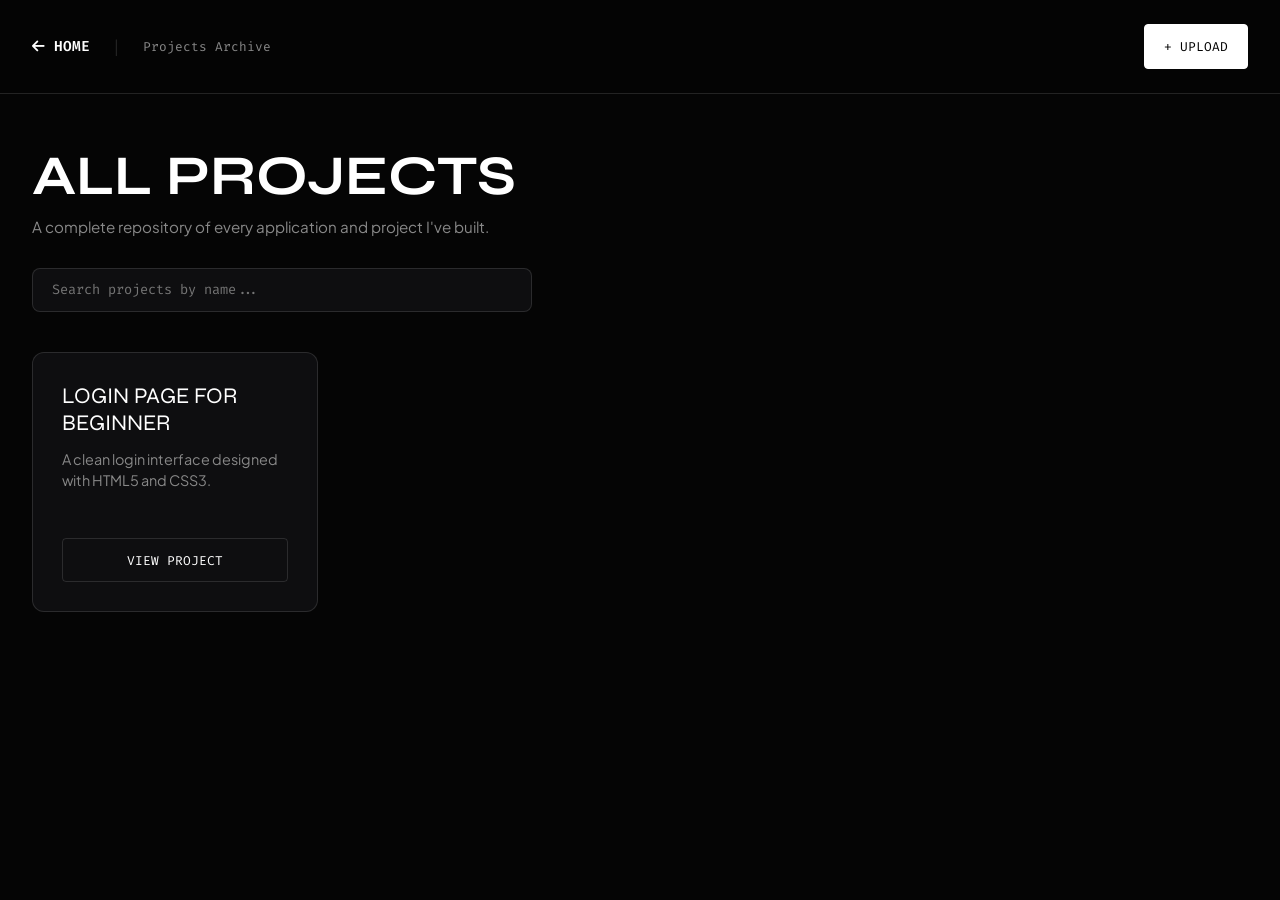
==== commit d4e031ba: "Big mistaken" ====
--- a/projects.html
+++ b/projects.html
@@ -1,197 +1,334 @@
 <!DOCTYPE html>
 <html lang="en">
+
 <head>
   <meta charset="UTF-8" />
+  <meta http-equiv="Cache-Control" content="no-cache, no-store, must-revalidate" />
+  <meta http-equiv="Pragma" content="no-cache" />
+  <meta http-equiv="Expires" content="0" />
   <meta name="viewport" content="width=device-width, initial-scale=1.0" />
-  <title>Vedant | All Projects</title>
-  
+  <title>Projects Archive — Vedant Dhake</title>
+  <script src="projects-data.js"></script>
+  <link rel="preconnect" href="https://fonts.googleapis.com">
+  <link rel="preconnect" href="https://fonts.gstatic.com" crossorigin>
+  <link
+    href="https://fonts.googleapis.com/css2?family=Fira+Code:wght@400;600&family=Plus+Jakarta+Sans:wght@300;400;500;700&family=Syne:wght@700;800&display=swap"
+    rel="stylesheet">
+  <link rel="stylesheet" href="https://cdnjs.cloudflare.com/ajax/libs/font-awesome/6.4.0/css/all.min.css" />
+
   <script src="https://cdn.jsdelivr.net/npm/@supabase/supabase-js@2"></script>
-  
-  <script src="projects-data.js"></script>
 
   <style>
     :root {
-      --bg-color: #0d0f17;
-      --card-bg: #161926;
-      --accent: #6c5ce7;
-      --accent-glow: rgba(108, 92, 231, 0.4);
+      --bg: #050505;
+      --surface: #0e0e10;
+      --surface-border: rgba(255, 255, 255, 0.12);
       --text: #ffffff;
-      --text-muted: #a0a5b5;
+      --text-muted: #888888;
+      --font-display: 'Syne', sans-serif;
+      --font-body: 'Plus Jakarta Sans', sans-serif;
       --font-mono: 'Fira Code', monospace;
     }
 
     * {
-      box-sizing: border-box;
       margin: 0;
       padding: 0;
+      box-sizing: border-box;
     }
 
     body {
-      background-color: var(--bg-color);
+      background: var(--bg);
       color: var(--text);
-      font-family: system-ui, -apple-system, sans-serif;
-      padding: 20px;
-      user-select: none;
-      -webkit-user-select: none;
-      -ms-user-select: none;
+      font-family: var(--font-body);
     }
 
     header {
+      padding: 1.5rem 2rem;
       display: flex;
       justify-content: space-between;
       align-items: center;
-      max-width: 1100px;
-      margin: 0 auto 40px auto;
-      border-bottom: 1px solid rgba(255,255,255,0.08);
-      padding-bottom: 20px;
-      animation: fadeInDown 0.8s ease-out;
-    }
-
-    .brand-title {
-      font-size: 1.5rem;
-      font-weight: 700;
-      letter-spacing: 1px;
-      background: linear-gradient(135deg, #fff 0%, var(--accent) 100%);
-      -webkit-background-clip: text;
-      -webkit-text-fill-color: transparent;
+      border-bottom: 1px solid var(--surface-border);
+      background: rgba(5, 5, 5, 0.9);
+      backdrop-filter: blur(10px);
+      position: sticky;
+      top: 0;
+      z-index: 100;
+    }
+
+    .logo {
+      font-family: var(--font-mono);
+      text-decoration: none;
+      color: #fff;
+      font-weight: 600;
+      text-transform: uppercase;
+      font-size: 0.9rem;
+    }
+
+    .projects-container {
+      max-width: 1400px;
+      margin: 0 auto;
+      padding: 3rem 2rem;
+    }
+
+    .title-bar {
+      margin-bottom: 2rem;
+    }
+
+    .title-bar h1 {
+      font-family: var(--font-display);
+      font-size: clamp(2rem, 5vw, 3.5rem);
+      text-transform: uppercase;
+      margin-bottom: 0.5rem;
+    }
+
+    .search-box {
+      width: 100%;
+      max-width: 500px;
+      position: relative;
+      margin-bottom: 2.5rem;
+    }
+
+    .search-box input {
+      width: 100%;
+      padding: 0.8rem 1.2rem;
+      background: var(--surface);
+      border: 1px solid var(--surface-border);
+      border-radius: 8px;
+      color: #fff;
+      font-family: var(--font-mono);
+      font-size: 0.85rem;
+    }
+
+    .search-box input:focus {
+      outline: none;
+      border-color: #fff;
+    }
+
+    .projects-grid {
+      display: grid;
+      grid-template-columns: repeat(auto-fill, minmax(280px, 1fr));
+      gap: 1.5rem;
+    }
+
+    .project-card {
+      background: var(--surface);
+      border: 1px solid var(--surface-border);
+      border-radius: 12px;
+      padding: 1.8rem;
+      display: flex;
+      flex-direction: column;
+      justify-content: space-between;
+      min-height: 260px;
+    }
+
+    .project-title {
+      font-family: var(--font-display);
+      font-size: 1.4rem;
+      margin-bottom: 0.8rem;
+      text-transform: uppercase;
+    }
+
+    .project-desc {
+      color: var(--text-muted);
+      font-size: 0.9rem;
+      line-height: 1.5;
+      margin-bottom: 1.5rem;
     }
 
     .btn {
-      background: var(--accent);
-      color: #fff;
-      border: none;
-      padding: 10px 22px;
-      border-radius: 8px;
+      padding: 0.8rem 1.2rem;
+      font-family: var(--font-mono);
+      font-size: 0.8rem;
+      text-transform: uppercase;
+      border-radius: 4px;
       cursor: pointer;
       text-decoration: none;
-      font-weight: 600;
-      transition: all 0.3s cubic-bezier(0.25, 0.8, 0.25, 1);
-      box-shadow: 0 4px 12px var(--accent-glow);
-    }
-
-    .btn:hover {
-      transform: translateY(-2px);
-      box-shadow: 0 6px 18px var(--accent-glow);
-    }
-
-    .projects-grid {
-      display: grid;
-      grid-template-columns: repeat(auto-fit, minmax(320px, 1fr));
-      gap: 25px;
-      max-width: 1100px;
-      margin: 0 auto 50px auto;
-    }
-
-    .project-card {
-      background: var(--card-bg);
-      border-radius: 14px;
-      padding: 20px;
-      border: 1px solid rgba(255,255,255,0.06);
-      display: flex;
-      flex-direction: column;
-      transition: all 0.3s cubic-bezier(0.25, 0.8, 0.25, 1);
-      animation: fadeInUp 0.8s ease-out;
-    }
-
-    .project-card:hover {
-      transform: translateY(-6px);
-      border-color: var(--accent);
-      box-shadow: 0 10px 25px rgba(0, 0, 0, 0.5), 0 0 15px var(--accent-glow);
-    }
-
-    .project-img {
+      display: inline-block;
+      background: transparent;
+      color: #fff;
+      border: 1px solid var(--surface-border);
+    }
+
+    .btn-white {
+      background: #fff;
+      color: #000;
+      border-color: #fff;
+    }
+
+    .modal-overlay {
+      position: fixed;
+      top: 0;
+      left: 0;
+      width: 100vw;
+      height: 100vh;
+      background: rgba(0, 0, 0, 0.9);
+      backdrop-filter: blur(10px);
+      display: none;
+      justify-content: center;
+      align-items: center;
+      z-index: 5000;
+      padding: 1rem;
+    }
+
+    .modal-box {
+      background: #0a0a0c;
+      border: 1px solid var(--surface-border);
+      border-radius: 12px;
       width: 100%;
-      height: 200px;
-      object-fit: cover;
-      border-radius: 8px;
-      margin-bottom: 15px;
-      background-color: #11131e;
-      transition: transform 0.3s ease;
-    }
-
-    .project-card:hover .project-img {
-      transform: scale(1.02);
-    }
-
-    .project-title {
-      font-size: 1.25rem;
-      margin-bottom: 10px;
+      max-width: 750px;
+      padding: 1.8rem;
+      position: relative;
+      max-height: 90vh;
+      overflow-y: auto;
+    }
+
+    .modal-close {
+      position: absolute;
+      top: 1rem;
+      right: 1rem;
+      background: none;
+      border: none;
+      color: var(--text-muted);
+      font-size: 1.5rem;
+      cursor: pointer;
+    }
+
+    .form-group {
+      margin-bottom: 1rem;
+    }
+
+    .form-group label {
+      display: block;
+      font-family: var(--font-mono);
+      font-size: 0.75rem;
+      color: var(--text-muted);
+      margin-bottom: 0.4rem;
+      text-transform: uppercase;
+    }
+
+    .form-group input,
+    .form-group textarea {
+      width: 100%;
+      padding: 0.8rem;
+      background: var(--surface);
+      border: 1px solid var(--surface-border);
+      border-radius: 6px;
       color: #fff;
-    }
-
-    .project-desc {
-      color: var(--text-muted);
-      font-size: 0.95rem;
-      line-height: 1.5;
-      margin-bottom: 15px;
-      flex-grow: 1;
-    }
-
-    pre {
-      background: #0f111a;
-      padding: 14px;
-      border-radius: 8px;
-      overflow-x: auto;
+      font-family: var(--font-mono);
       font-size: 0.85rem;
-      max-height: 180px;
-      border: 1px solid rgba(255,255,255,0.05);
-      font-family: var(--font-mono);
-    }
-
-    footer {
-      text-align: center;
-      padding: 30px;
-      color: var(--text-muted);
-      font-size: 0.9rem;
-      border-top: 1px solid rgba(255,255,255,0.05);
-      max-width: 1100px;
-      margin: 0 auto;
-    }
-
-    @keyframes fadeInDown {
-      from { opacity: 0; transform: translateY(-20px); }
-      to { opacity: 1; transform: translateY(0); }
-    }
-
-    @keyframes fadeInUp {
-      from { opacity: 0; transform: translateY(20px); }
-      to { opacity: 1; transform: translateY(0); }
+    }
+
+    @media (max-width: 768px) {
+      header {
+        flex-direction: column;
+        gap: 1rem;
+        align-items: flex-start;
+      }
     }
   </style>
 </head>
+
 <body>
 
   <header>
-    <div class="brand-title">All Projects</div>
-    <a href="index.html" class="btn">Home</a>
+    <div style="display: flex; align-items: center; gap: 1.5rem;">
+      <a href="index.html" class="logo"><i class="fa-solid fa-arrow-left"></i> Home</a>
+      <span style="color: var(--surface-border);">|</span>
+      <span style="font-family: var(--font-mono); font-size: 0.8rem; color: var(--text-muted);">Projects Archive</span>
+    </div>
+    <button class="btn btn-white" onclick="openUploadModal()">+ Upload</button>
   </header>
 
-  <main>
-    <div id="projectsContainer" class="projects-grid">
-      <p style="color:var(--text-muted);">Loading projects...</p>
+  <main class="projects-container">
+    <div class="title-bar">
+      <h1>All Projects</h1>
+      <p style="color: var(--text-muted); font-size: 0.95rem;">A complete repository of every application and project
+        I've built.</p>
     </div>
+
+    <div class="search-box">
+      <input type="text" id="searchInput" placeholder="Search projects by name..." oninput="filterProjects()" />
+    </div>
+
+    <div class="projects-grid" id="projectsContainer"></div>
   </main>
 
-  <footer>
-    &copy; Vedant. All Rights Reserved.
-  </footer>
+  <div class="modal-overlay" id="uploadModal">
+    <div class="modal-box">
+      <button class="modal-close" onclick="closeModal('uploadModal')">&times;</button>
+      <h3 style="font-family:var(--font-display); font-size:1.5rem; margin-bottom:1.2rem;">UPLOAD PROJECT</h3>
+      <form onsubmit="handleUpload(event)">
+        <div class="form-group"><label>Project Title</label><input type="text" id="pTitle" required
+            placeholder="e.g. Portfolio v1" /></div>
+        <div class="form-group"><label>Description</label><textarea id="pDesc" rows="3" required
+            placeholder="Brief detail about what you built..."></textarea></div>
+        <div class="form-group"><label>Upload Screenshot / Image File</label><input type="file" id="pImageFile"
+            accept="image/*" required style="padding:0.6rem;" /></div>
+        <div class="form-group"><label>Code Snippet</label><textarea id="pCode" rows="4" required
+            placeholder="// Paste your project code here"></textarea></div>
+        <button type="submit" class="btn btn-white" style="width:100%; justify-content:center;">Save to
+          Portfolio</button>
+      </form>
+    </div>
+  </div>
+
+  <div class="modal-overlay" id="viewModal">
+    <div class="modal-box">
+      <button class="modal-close" onclick="closeModal('viewModal')">&times;</button>
+      <h3 id="viewTitle" style="font-family:var(--font-display); font-size:1.5rem; margin-bottom:1.2rem;">PROJECT
+        DETAILS</h3>
+
+      <div style="display:flex; gap:0.8rem; border-bottom:1px solid var(--surface-border); margin-bottom:1.2rem;">
+        <button class="btn" id="tabOutput" onclick="switchModalTab('output')">Project Preview</button>
+        <button class="btn" id="tabCode" onclick="switchModalTab('code')">Source Code</button>
+      </div>
+
+      <div id="modalOutputContent">
+        <div
+          style="width:100%; max-height:400px; border:1px solid var(--surface-border); border-radius:8px; overflow:hidden; background:#000; display:flex; justify-content:center; align-items:center;">
+          <img id="projectPreviewImage" src="" alt="Project Screenshot"
+            style="width:100%; height:100%; object-fit:contain; max-height:400px;" />
+        </div>
+      </div>
+
+      <div id="modalCodeContent" style="display:none;">
+        <div
+          style="background:#000; padding:1rem; border-radius:8px; font-family:var(--font-mono); color:#00ff66; white-space:pre-wrap; max-height:300px; overflow-y:auto; font-size:0.8rem;"
+          id="terminalCodeSnippet"></div>
+      </div>
+    </div>
+  </div>
 
   <script>
+    // SUPABASE CONFIGURATION
     const SUPABASE_URL = 'https://pcscuwbjndjclknskohi.supabase.co';
     const SUPABASE_ANON_KEY = 'eyJhbGciOiJIUzI1NiIsInR5cCI6IkpXVCJ9.eyJpc3MiOiJzdXBhYmFzZSIsInJlZiI6InBjc2N1d2JqbmRqY2xrbnNrb2hpIiwicm9sZSI6ImFub24iLCJpYXQiOjE3ODU0MDE4MDQsImV4cCI6MjEwMDk3NzgwNH0.3ubU4CAxiTkG9GzG_BWgW7Wbth0ZPBpmaDpO5r-rDrY';
+    const ADMIN_PASSWORD = "DISHAVEDANT";
 
     let dbClient = null;
+
     if (typeof supabase !== 'undefined' && SUPABASE_URL !== '') {
       dbClient = supabase.createClient(SUPABASE_URL, SUPABASE_ANON_KEY, {
         auth: { persistSession: false },
-        global: { headers: { 'x-application-name': 'portfolio-web-app' } }
+        global: {
+          headers: {
+            'x-application-name': 'portfolio-web-app'
+          }
+        }
       });
     }
+
+    window.currentProjects = [];
+
+    document.addEventListener('DOMContentLoaded', fetchProjectsFromDatabase);
 
     async function fetchProjectsFromDatabase() {
       const container = document.getElementById('projectsContainer');
       if (!container) return;
 
+      container.innerHTML = '<p style="color:var(--text-muted); font-family:var(--font-mono);">Loading projects...</p>';
+
+      // 1. TRY SUPABASE FIRST (Works on PC)
       if (dbClient) {
         try {
           const { data: projects, error } = await dbClient
@@ -200,18 +337,21 @@
             .order('created_at', { ascending: false });
 
           if (!error && projects && projects.length > 0) {
-            renderProjectsList(projects);
-            return;
+            window.currentProjects = projects;
+            renderProjectsList(window.currentProjects);
+            return; // Successfully loaded from Supabase!
           }
         } catch (err) {
-          console.log("Mobile carrier blocked Supabase API. Utilizing local backup...");
+          console.log("Mobile carrier blocked Supabase API. Switching to automatic local backup...");
         }
       }
 
+      // 2. AUTOMATIC FALLBACK FOR MOBILE (Loads local backup with ZERO network errors)
       if (window.localProjectsBackup && window.localProjectsBackup.length > 0) {
-        renderProjectsList(window.localProjectsBackup);
+        window.currentProjects = window.localProjectsBackup;
+        renderProjectsList(window.currentProjects);
       } else {
-        container.innerHTML = '<p style="color:var(--text-muted);">No projects available.</p>';
+        container.innerHTML = '<p style="color:var(--text-muted); font-family:var(--font-mono);">No projects available.</p>';
       }
     }
 
@@ -219,51 +359,114 @@
       const container = document.getElementById('projectsContainer');
       container.innerHTML = '';
 
-      projects.forEach(project => {
+      if (projects.length === 0) {
+        container.innerHTML = '<p style="color:var(--text-muted); font-family:var(--font-mono);">No matching projects found.</p>';
+        return;
+      }
+
+      projects.forEach((p, index) => {
         const card = document.createElement('div');
         card.className = 'project-card';
-
-        const imgUrl = project.image_url || './bg-img.jpg';
-
         card.innerHTML = `
-          <img 
-            src="${imgUrl}" 
-            alt="${project.title}" 
-            class="project-img" 
-            onerror="this.onerror=null; this.src='https://placehold.co/600x400/161926/ffffff?text=Project+Preview';" 
-          />
-          <h3 class="project-title">${project.title}</h3>
-          <p class="project-desc">${project.description || ''}</p>
-          ${project.code_snippet ? `<pre><code>${escapeHtml(project.code_snippet)}</code></pre>` : ''}
+          <div>
+            <div class="project-title">${p.title}</div>
+            <div class="project-desc">${p.description}</div>
+          </div>
+          <button class="btn" onclick="openProjectByIndex(${index})">View Project</button>
         `;
-
         container.appendChild(card);
       });
     }
 
-    function escapeHtml(text) {
-      return text
-        .replace(/&/g, "&amp;")
-        .replace(/</g, "&lt;")
-        .replace(/>/g, "&gt;")
-        .replace(/"/g, "&quot;")
-        .replace(/'/g, "&#039;");
-    }
-
-    // High Security Inspection Blocker
+    function filterProjects() {
+      const query = document.getElementById('searchInput').value.toLowerCase();
+      const filtered = window.currentProjects.filter(p => p.title.toLowerCase().includes(query) || p.description.toLowerCase().includes(query));
+      renderProjectsList(filtered);
+    }
+
+    function openProjectByIndex(index) {
+      const project = window.currentProjects[index];
+      if (!project) return;
+
+      document.getElementById('viewTitle').innerText = project.title;
+      document.getElementById('projectPreviewImage').src = project.image_url || project.demo_url || '';
+      document.getElementById('terminalCodeSnippet').innerText = project.code_snippet || '// No code provided';
+
+      switchModalTab('output');
+      document.getElementById('viewModal').style.display = 'flex';
+    }
+
+    function openUploadModal() {
+      const userPass = prompt("Enter Admin Password to Upload Projects:");
+      if (userPass === ADMIN_PASSWORD) {
+        document.getElementById('uploadModal').style.display = 'flex';
+      } else if (userPass !== null) {
+        alert("Unauthorized access! Incorrect password.");
+      }
+    }
+
+    async function handleUpload(e) {
+      e.preventDefault();
+      if (!dbClient) return alert('Configure Supabase credentials first!');
+
+      const title = document.getElementById('pTitle').value;
+      const description = document.getElementById('pDesc').value;
+      const fileInput = document.getElementById('pImageFile');
+      const code_snippet = document.getElementById('pCode').value;
+
+      if (!fileInput.files || fileInput.files.length === 0) return alert('Select an image file!');
+
+      const file = fileInput.files[0];
+      const fileName = `${Date.now()}-${file.name.replace(/\s+/g, '-')}`;
+
+      try {
+        const { error: uploadError } = await dbClient.storage.from('project-screenshots').upload(fileName, file);
+        if (uploadError) return alert('Image upload failed: ' + uploadError.message);
+
+        const { data: urlData } = dbClient.storage.from('project-screenshots').getPublicUrl(fileName);
+        const imageUrl = urlData.publicUrl;
+
+        const { error: dbError } = await dbClient.from('projects').insert([{ title, description, image_url: imageUrl, demo_url: imageUrl, code_snippet }]);
+
+        if (dbError) {
+          alert('Database error: ' + dbError.message);
+        } else {
+          alert('Project uploaded successfully!');
+          closeModal('uploadModal');
+          document.querySelector('#uploadModal form').reset();
+          fetchProjectsFromDatabase();
+        }
+      } catch (err) {
+        alert('Upload failed.');
+      }
+    }
+
+    function closeModal(id) { document.getElementById(id).style.display = 'none'; }
+
+    function switchModalTab(tab) {
+      if (tab === 'output') {
+        document.getElementById('modalOutputContent').style.display = 'block';
+        document.getElementById('modalCodeContent').style.display = 'none';
+      } else {
+        document.getElementById('modalOutputContent').style.display = 'none';
+        document.getElementById('modalCodeContent').style.display = 'block';
+      }
+    }
+
+    // Disable Right-Click Menu
     document.addEventListener('contextmenu', (e) => e.preventDefault());
+
+    // Disable F12, Ctrl+Shift+I, Ctrl+Shift+J, and Ctrl+U
     document.addEventListener('keydown', (e) => {
       if (
         e.key === 'F12' ||
-        (e.ctrlKey && e.shiftKey && (e.key === 'I' || e.key === 'j' || e.key === 'J' || e.key === 'i')) ||
-        (e.ctrlKey && (e.key === 'u' || e.key === 'U' || e.key === 's' || e.key === 'S'))
+        (e.ctrlKey && e.shiftKey && (e.key === 'I' || e.key === 'J')) ||
+        (e.ctrlKey && e.key === 'u')
       ) {
         e.preventDefault();
-        return false;
       }
     });
-
-    window.addEventListener('DOMContentLoaded', fetchProjectsFromDatabase);
   </script>
 </body>
+
 </html>
